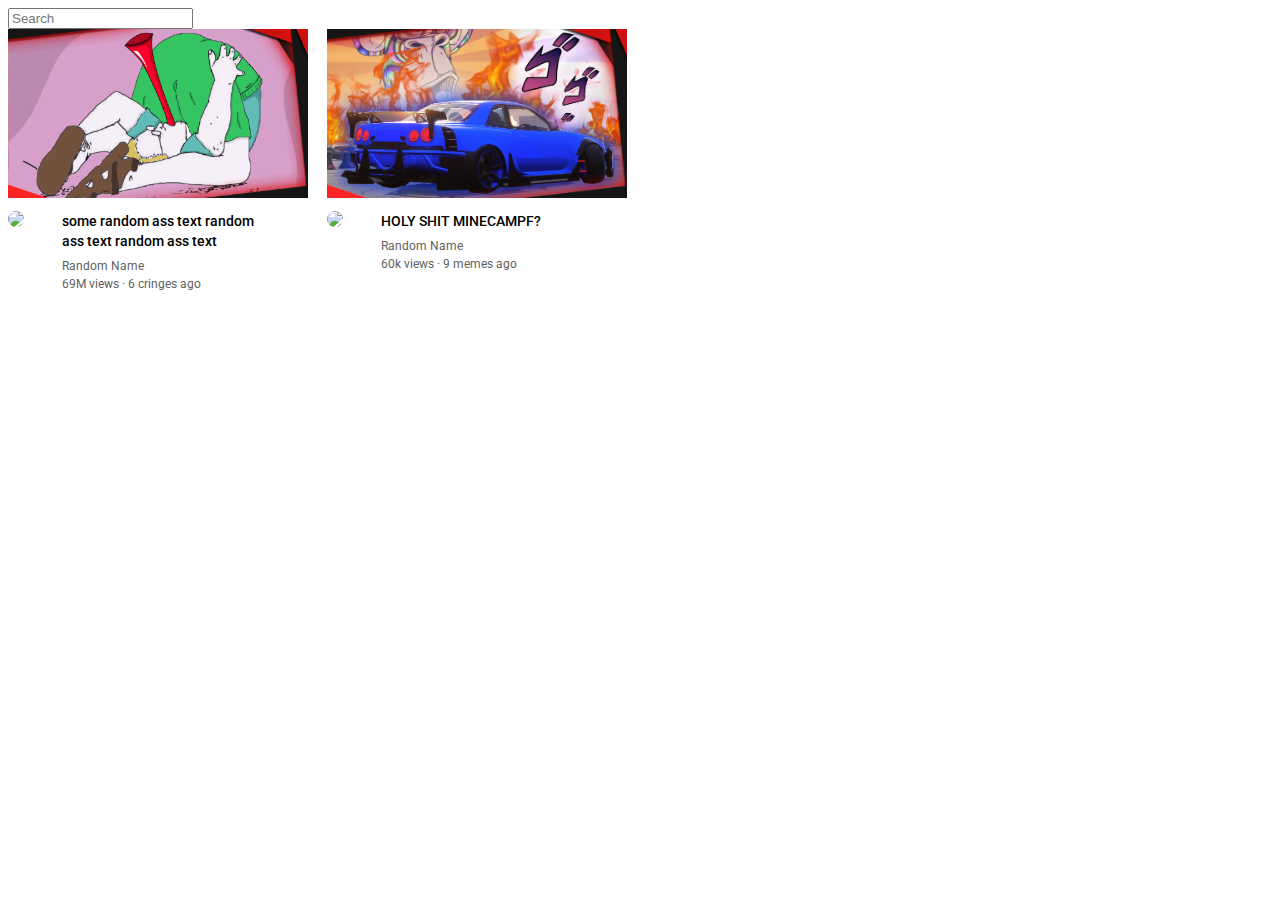
==== index.html @ 663b9ca4 "Rename youtube.html to index.html" ====
<!DOCTYPE html>
<html>
    <head>
        <title>Le Youtube</title>
        <link rel="preconnect" href="https://fonts.googleapis.com">
        <link rel="preconnect" href="https://fonts.gstatic.com" crossorigin>
        <link href="https://fonts.googleapis.com/css2?family=Roboto:wght@400;500;700&display=swap" rel="stylesheet">

        <style>
            p{
                font-family: Roboto, Arial;
                margin-top: 0;
                margin-bottom: 0;
            }
            .tn{
                width: 300px;
                display: block;
            }
            .search-bar{
                display: block;
            }
            .video-title{
                margin-top: 0;
                font-size: 14px;
                font-weight: 500;
                line-height: 20px;
                margin-bottom: 8px;;
            }
            .video-auth,
            .stats{     /*to target multiple elements*/
               font-size: 12px;
               color: rgb(97, 97, 97);
               margin-bottom: 4px;
            }

            .div-prev{
                display: inline-block;
                width: 300px;
                display: inline-block;
                vertical-align: top;
                margin-right: 15px;;
            }
            
            .pfp{
                width: 40px;
                border-radius: 20px;
            }
            
            .pfp-div{
                display: inline-block;
                width: 50px;
                vertical-align: top;
            }
            .channel-info-div{
                display: inline-block; 
                width: 200px;  
                vertical-align: top;
            }
            .thumb-row{
                margin-bottom: 13px;
            }

            .holder{
                /*other propertis of image element*/
                object-fit: contain;
                object-position: bottom;
            }
        </style>
    </head>
    <body>
        <!--a div is a container-->
        <!--block element takes up the whole line in then container no matter what-->
        <!--inline block elemnt takes up space they need to like img or input-->
        <!--inline element are text elements appear between a line of text-->
        <!--checkbox is another type of input-->
 
        <input class="search-bar" type="text" placeholder="Search"> 
        
        <div class="div-prev">
            <div class="thumb-row">
                <img class="tn" src="thumbnails/updt 1.png">
            </div>
            <div>
                <div class="pfp-div">
                    <img class="pfp" src="Thumbnails/Satan mike_.png">
                </div>
                <div class="channel-info-div">
                    <p class="video-title">some random ass text random ass text random ass text</p>
                    <p class="video-auth">Random Name</p>
                    <p class="stats">69M views &#183; 6 cringes ago</p>
                </div>
            </div>
        </div>

        <div class="div-prev">
            <div class="thumb-row">
                <img class="tn" src="thumbnails/updt 2.png">
            </div>
            <div>
                <div class="pfp-div">
                    <img class="pfp" src="Thumbnails/Satan mike_.png">
                </div>
                <div class="channel-info-div">
                    <p class="video-title">HOLY SHIT MINECAMPF?</p>
                    <p class="video-auth">Random Name</p>
                    <p class="stats">60k views &#183; 9 memes ago</p>
                </div>
            </div>
        </div>
    </body>
</html>
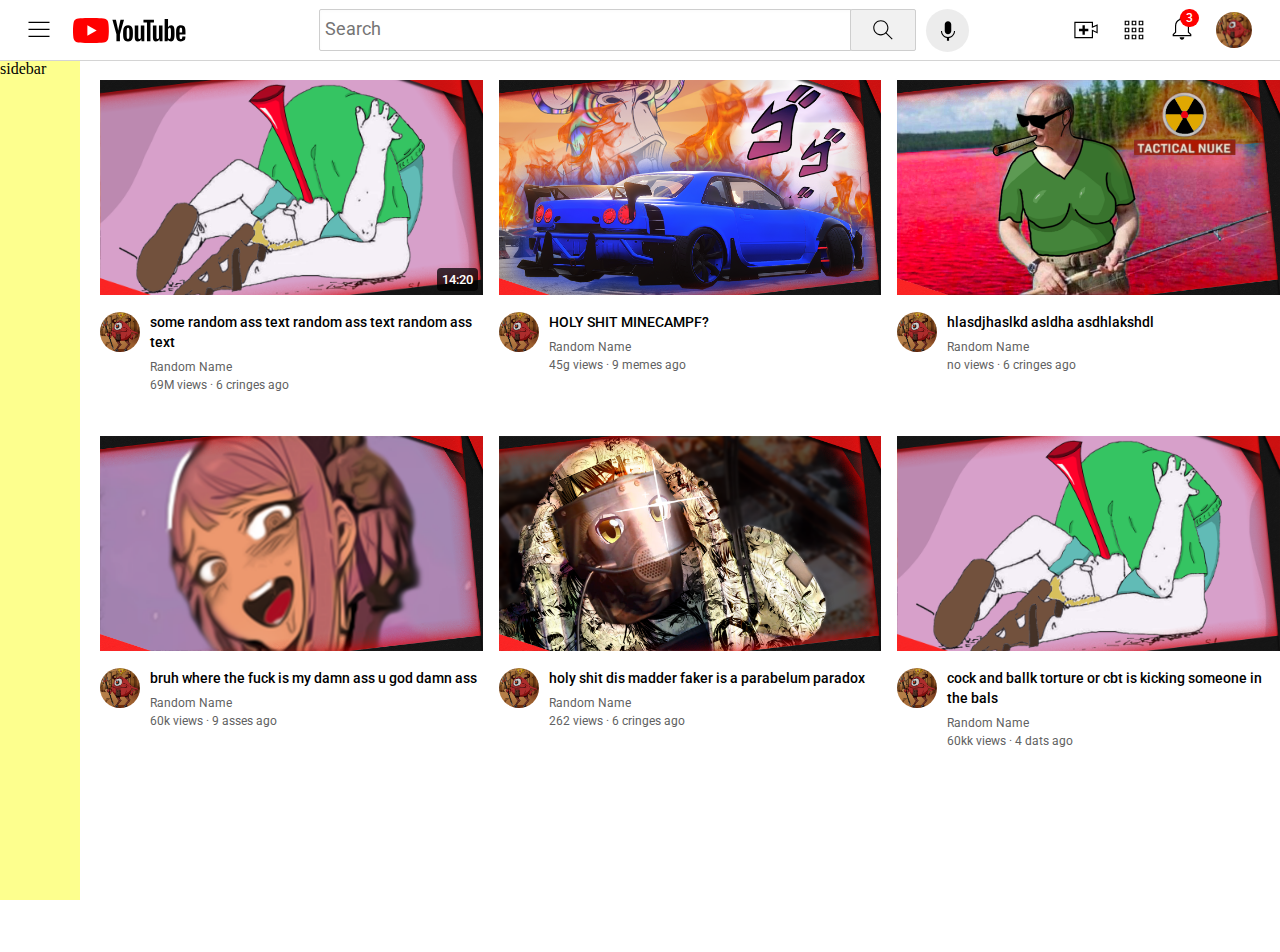
==== commit 6ddaaf02: "Rename youtube 0.1.html to index.html" ====
--- a/index.html
+++ b/index.html
@@ -6,66 +6,11 @@
         <link rel="preconnect" href="https://fonts.gstatic.com" crossorigin>
         <link href="https://fonts.googleapis.com/css2?family=Roboto:wght@400;500;700&display=swap" rel="stylesheet">
 
-        <style>
-            p{
-                font-family: Roboto, Arial;
-                margin-top: 0;
-                margin-bottom: 0;
-            }
-            .tn{
-                width: 300px;
-                display: block;
-            }
-            .search-bar{
-                display: block;
-            }
-            .video-title{
-                margin-top: 0;
-                font-size: 14px;
-                font-weight: 500;
-                line-height: 20px;
-                margin-bottom: 8px;;
-            }
-            .video-auth,
-            .stats{     /*to target multiple elements*/
-               font-size: 12px;
-               color: rgb(97, 97, 97);
-               margin-bottom: 4px;
-            }
+        <link rel="stylesheet" href="styles/general.css">
+        <link rel="stylesheet" href="styles/video.css">
+        <link rel="stylesheet" href="styles/header.css">
+        <link rel="stylesheet" href="styles/sidebar.css">
 
-            .div-prev{
-                display: inline-block;
-                width: 300px;
-                display: inline-block;
-                vertical-align: top;
-                margin-right: 15px;;
-            }
-            
-            .pfp{
-                width: 40px;
-                border-radius: 20px;
-            }
-            
-            .pfp-div{
-                display: inline-block;
-                width: 50px;
-                vertical-align: top;
-            }
-            .channel-info-div{
-                display: inline-block; 
-                width: 200px;  
-                vertical-align: top;
-            }
-            .thumb-row{
-                margin-bottom: 13px;
-            }
-
-            .holder{
-                /*other propertis of image element*/
-                object-fit: contain;
-                object-position: bottom;
-            }
-        </style>
     </head>
     <body>
         <!--a div is a container-->
@@ -73,39 +18,136 @@
         <!--inline block elemnt takes up space they need to like img or input-->
         <!--inline element are text elements appear between a line of text-->
         <!--checkbox is another type of input-->
- 
-        <input class="search-bar" type="text" placeholder="Search"> 
         
-        <div class="div-prev">
-            <div class="thumb-row">
-                <img class="tn" src="thumbnails/updt 1.png">
+        <div class="header">
+            <div class="header-left">
+                <img class="hamburger-menu" src="icons/hamburger-menu.svg">
+                <img class="youtube-logo" src="icons/youtube-logo.svg">
+                
             </div>
-            <div>
-                <div class="pfp-div">
-                    <img class="pfp" src="Thumbnails/Satan mike_.png">
+            <div class="header-middle">
+                <input class="search-bar" type="text" placeholder="Search"> 
+                <button class="search-button">
+                    <img class="search-icon" src="icons/search.svg">
+                </button>
+                <button class="voice-search-button">
+                    <img class="voice-search-icon" src="icons/voice-search-icon.svg">
+                </button>
+            </div>
+            <div class="header-right">
+                <img class="upload-icon" src="icons/upload.svg">
+                <img class="yt-apps-icon" src="icons/youtube-apps.svg">
+                <div class="notifi-icon-div">
+                    <img class="notifi-icon" src="icons/notifications.svg">
+                    <div class="notifi-count" >3</div>
                 </div>
-                <div class="channel-info-div">
-                    <p class="video-title">some random ass text random ass text random ass text</p>
-                    <p class="video-auth">Random Name</p>
-                    <p class="stats">69M views &#183; 6 cringes ago</p>
+                <img class="current-user-pfp" src="thumbnails/Satan mike_.png">
+
+            </div>
+        </div>
+        
+        <div class="sidebar">
+            sidebar
+        </div>
+        
+        <div class="video-grid">
+            <div class="div-prev">
+                <div class="thumb-row" >
+                    <img class="tn" src="thumbnails/updt 1.png">
+                    <div class="video-time">14:20</div>
+                </div>
+                <div class="video-info-grid">
+                    <div class="pfp-div">
+                        <img class="pfp" src="thumbnails/Satan mike_.png">
+                    </div>
+                    <div class="channel-info-div">
+                        <p class="video-title">some random ass text random ass text random ass text</p>
+                        <p class="video-auth">Random Name</p>
+                        <p class="stats">69M views &#183; 6 cringes ago</p>
+                    </div>
+                </div>
+            </div>
+    
+            <div class="div-prev">
+                <div class="thumb-row">
+                    <img class="tn" src="thumbnails/updt 2.png">
+                </div>
+                <div class="video-info-grid">
+                    <div class="pfp-div">
+                        <img class="pfp" src="thumbnails/Satan mike_.png">
+                    </div>
+                    <div class="channel-info-div">
+                        <p class="video-title">HOLY SHIT MINECAMPF?</p>
+                        <p class="video-auth">Random Name</p>
+                        <p class="stats">45g views &#183; 9 memes ago</p>
+                    </div>
+                </div>
+            </div>
+    
+            <div class="div-prev">
+                <div class="thumb-row">
+                    <img class="tn" src="thumbnails/updt 3.png">
+                </div>
+                <div class="video-info-grid">
+                    <div class="pfp-div">
+                        <img class="pfp" src="thumbnails/Satan mike_.png">
+                    </div>
+                    <div class="channel-info-div">
+                        <p class="video-title">hlasdjhaslkd asldha asdhlakshdl</p>
+                        <p class="video-auth">Random Name</p>
+                        <p class="stats">no views &#183; 6 cringes ago</p>
+                    </div>
+                </div>
+            </div>
+    
+            <div class="div-prev">
+                <div class="thumb-row">
+                    <img class="tn" src="thumbnails/updt 4.png">
+                </div>
+                <div class="video-info-grid">
+                    <div class="pfp-div">
+                        <img class="pfp" src="thumbnails/Satan mike_.png">
+                    </div>
+                    <div class="channel-info-div">
+                        <p class="video-title">bruh where the fuck is my damn ass u god damn ass</p>
+                        <p class="video-auth">Random Name</p>
+                        <p class="stats">60k views &#183; 9 asses ago</p>
+                    </div>
+                </div>
+            </div>
+    
+            <div class="div-prev">
+                <div class="thumb-row">
+                    <img class="tn" src="thumbnails/updt 5.png">
+                </div>
+                <div class="video-info-grid">
+                    <div class="pfp-div">
+                        <img class="pfp" src="thumbnails/Satan mike_.png">
+                    </div>
+                    <div class="channel-info-div">
+                        <p class="video-title">holy shit dis madder faker is a parabelum paradox</p>
+                        <p class="video-auth">Random Name</p>
+                        <p class="stats">262 views &#183; 6 cringes ago</p>
+                    </div>
+                </div>
+            </div>
+    
+            <div class="div-prev">
+                <div class="thumb-row">
+                    <img class="tn" src="thumbnails/updt 1.png">
+                </div>
+                <div class="video-info-grid">
+                    <div class="pfp-div">
+                        <img class="pfp" src="thumbnails/Satan mike_.png">
+                    </div>
+                    <div class="channel-info-div">
+                        <p class="video-title">cock and ballk torture or cbt is kicking someone in the bals</p>
+                        <p class="video-auth">Random Name</p>
+                        <p class="stats">60kk views &#183; 4 dats ago</p>
+                    </div>
                 </div>
             </div>
         </div>
-
-        <div class="div-prev">
-            <div class="thumb-row">
-                <img class="tn" src="thumbnails/updt 2.png">
-            </div>
-            <div>
-                <div class="pfp-div">
-                    <img class="pfp" src="Thumbnails/Satan mike_.png">
-                </div>
-                <div class="channel-info-div">
-                    <p class="video-title">HOLY SHIT MINECAMPF?</p>
-                    <p class="video-auth">Random Name</p>
-                    <p class="stats">60k views &#183; 9 memes ago</p>
-                </div>
-            </div>
-        </div>
+        
     </body>
 </html>
--- a/styles/general.css
+++ b/styles/general.css
@@ -0,0 +1,12 @@
+p{
+    font-family: Roboto, Arial;
+    margin-top: 0;
+    margin-bottom: 0;
+}
+
+body{
+    margin: 0;
+    padding-top: 80px;
+    padding-left: 100px;
+    padding-bottom: 200px;
+}--- a/styles/video.css
+++ b/styles/video.css
@@ -0,0 +1,66 @@
+
+
+.tn{
+    width: 100%;
+}
+
+.video-title{
+    margin-top: 0;
+    font-size: 14px;
+    font-weight: 500;
+    line-height: 20px;
+    margin-bottom: 8px;;
+}
+
+.video-auth,
+.stats{     /*to target multiple elements*/
+   font-size: 12px;
+   color: rgb(97, 97, 97);
+   margin-bottom: 4px;
+}
+
+
+.pfp{
+    width: 40px;
+    border-radius: 20px;
+}
+
+
+.thumb-row{
+    margin-bottom: 13px;
+    position: relative;
+}
+
+.video-info-grid{
+    display: grid;
+    grid-template-columns: 50px 1fr;
+}
+
+.video-grid{
+    display: grid;
+    grid-template-columns: 1fr 1fr 1fr;
+    column-gap: 16px;
+    row-gap: 40px;
+}
+
+.holder{
+    /*other propertis of image element*/
+    object-fit: contain;
+    object-position: bottom;
+}
+
+.video-time{
+    background-color: rgba(0, 0, 0, 0.733);
+    color: white;
+    position: absolute;
+    bottom: 8px;
+    right:5px;
+    font-family: Roboto, Arial;
+    font-size: 13px;
+    font-weight: 500;
+    padding-top: 4px;
+    padding-bottom: 4px;
+    padding-right: 5px;
+    padding-left: 5px;
+    border-radius: 4px;
+}--- a/styles/header.css
+++ b/styles/header.css
@@ -0,0 +1,139 @@
+.header{
+    height: 60px;
+
+    display: flex;
+    flex-direction: row;
+    justify-content: space-between;
+
+    background-color: white;
+    position: fixed;
+    top: 0px;
+    left: 0px;
+    right: 0px;
+
+    border-bottom-width: 1px;
+    border-bottom-style: solid;
+    border-bottom-color: rgb(212, 212, 212);
+
+    z-index: 100;
+}
+
+.header-left{
+    display: flex;
+    align-items: center;
+}
+
+.header-middle{
+    flex: 1;
+    margin-left: 70px;
+    margin-right: 40px;
+    max-width: 650px;
+
+    display: flex;
+    align-items: center;
+    
+}
+
+.header-right{
+    width: 180px;
+    margin-right: 28px;
+
+    display: flex;
+    align-items: center;
+    justify-content: space-between; /*spreads the icons evenly in the space*/
+    flex-shrink: 0; /*stops the spaces between the icons to shrink*/
+}
+
+.hamburger-menu{
+    height: 28px;
+    margin-left: 25px;
+    margin-right: 20px;
+}
+
+.youtube-logo{
+    height: 25px;
+}
+
+
+.search-button{
+    height: 42px;
+    width: 66px;
+    background-color: rgb(241, 241, 241);
+    border-width: 1px;
+    border-style: solid;
+    border-color: rgb(206, 206, 206);
+    margin-left: -2px;
+    margin-right: 10px;
+    border-radius: 2px;
+}
+
+.search-icon{
+    height: 26px;
+    margin-top: 2px;
+}
+
+.voice-search-button{
+    height: 43px;
+    width: 43px;
+    border-radius: 25px;
+    border: none;
+    background-color: rgb(236, 236, 236);
+}
+
+.voice-search-icon{
+    height: 26px;
+    margin-top: 4px;
+    margin-left: 1px;
+}
+
+.search-bar{
+    flex: 1;
+    height: 38px;
+    padding-left: 5px;
+    border-width: 1px;
+    border-style: solid;
+    border-color: rgb(206, 206, 206);
+    border-radius: 2px;
+    box-shadow: inset 1px 2px 3px rgba(0, 0, 0, 0.015); /*creates a shadow within the box*/
+    width: 0; /*to make it shrink more than normal*/
+}
+
+.search-bar::placeholder{
+    /*this is how to target place holder on a input elemnet its a sudo class*/
+    font-family: Roboto, Arial;
+    font-size: 18px;
+}
+
+.upload-icon{
+    height: 28px;
+}
+.yt-apps-icon{
+    height: 28px;
+}
+.notifi-icon{
+    height: 28px;
+}
+
+.notifi-icon-div{
+    position: relative;
+}
+.notifi-count{
+    padding-right: 6px;
+    padding-left: 6px;
+    padding-bottom: 2px;
+    padding-top: 2px;
+    
+    position: absolute;
+    top: -5px;
+    right: -3px;
+    background-color: red;
+    color: white;
+    font-family: Roboto, Arial;
+    font-size: 12px;
+    font-weight: 500;
+    border-radius: 40px;
+}
+.current-user-pfp{
+    height: 36px;
+    border-radius: 20px;
+}--- a/styles/sidebar.css
+++ b/styles/sidebar.css
@@ -0,0 +1,9 @@
+.sidebar{
+    position: fixed;
+    left: 0px;
+    bottom: 0px;
+    top: 60px;
+    width: 80px;
+    background-color: rgb(253, 255, 142);
+
+}